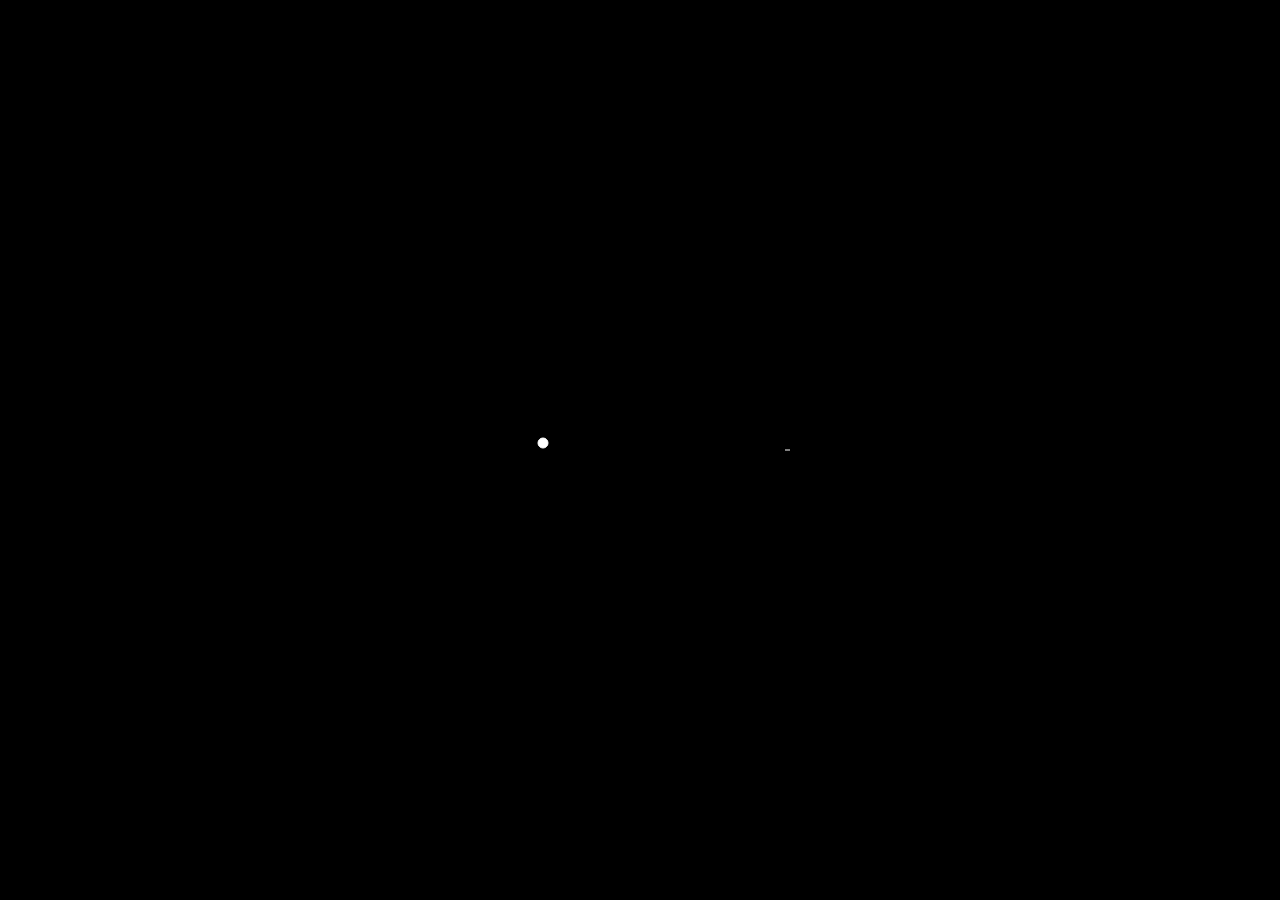
==== index.html @ 0a55c6fb "Make game load in index file" ====
<!DOCTYPE html>
<html>
<head>
<link href="SnakeGame.css" rel="stylesheet">
</head>
<body>

<canvas id="snake"></canvas>

<script type='text/javascript'>
(function() {
   var script = document.createElement('script');
   script.setAttribute('src', 'SnakeGame.js');
   script.setAttribute('type', 'text/javascript');
   document.getElementsByTagName('head')[0].appendChild(script);
}());
</script>
</body>
</html>
---- SnakeGame.css ----
#snake {
  width:100%;
  height:100%;
  position:absolute;
  left:0;
  top:0;
  background:black;
}
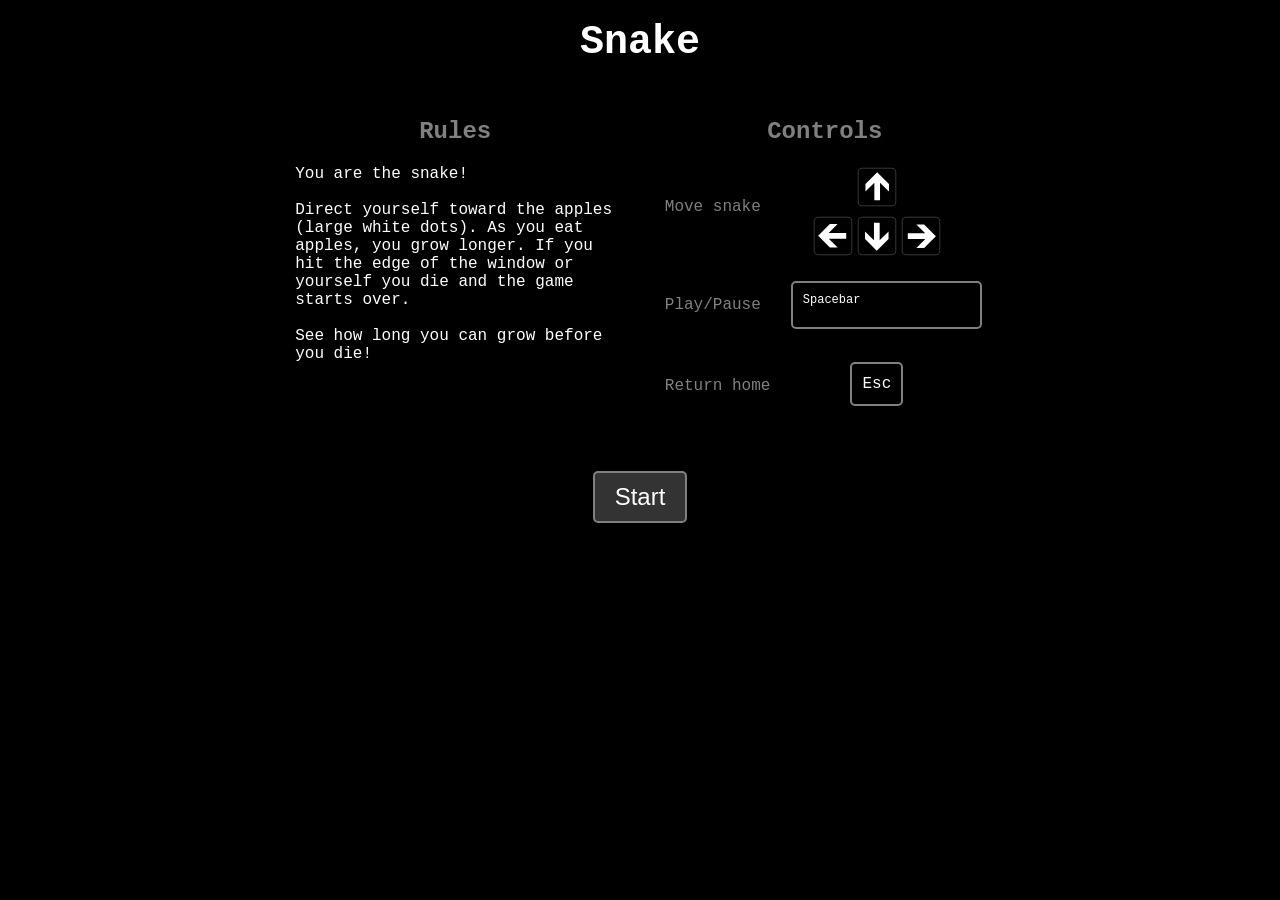
==== commit 37d3c04e: "Add homepage instructions screen" ====
--- a/index.html
+++ b/index.html
@@ -4,14 +4,51 @@
 <link href="SnakeGame.css" rel="stylesheet">
 </head>
 <body>
-
+<main>
+</main>
+<div class="templates">
+<section class="homepageLayout">
+  <h1>Snake</h1>
+  <article class="rules">
+  <h2>Rules</h2>
+  <p>You are the snake!<br /><br />Direct yourself toward the apples (large white dots). As you eat apples, you grow longer. If you hit the edge of the window or yourself you die and the game starts over.<br /><br />See how long you can grow before you die!</p>
+  </article>
+  <article class="controls"><!--
+    --><h2>Controls</h2><!--
+    --><aside class="arrows"><!--
+    -->Move snake<!--
+    --></aside><!--
+    --><section class="arrows"><!--
+    --><img class="up arrow" src="assets/up_arrow.svg" alt="Up arrow" /><br /><!--
+    --><img class="left arrow" src="assets/up_arrow.svg" alt="Left arrow" /><!--
+    --><img class="down arrow" src="assets/up_arrow.svg" alt="Down arrow" /><!--
+    --><img class="right arrow" src="assets/up_arrow.svg" alt="Right arrow" /><!--
+    --></section><br /><br /><!--
+    --><aside class="spacebar"><!--
+    -->Play/Pause<!--
+    --></aside><!--
+    --><span class="spacebar">Spacebar</span><br /><br /><!--
+    --><aside class="escape"><!--
+    -->Return home<!--
+    --></aside><!--
+    --><span class="escape">Esc</span><!--
+  --></article><br />
+  <button class="start">Start</button>
+</section>
 <canvas id="snake"></canvas>
-
+</div>
 <script type='text/javascript'>
 (function() {
    var script = document.createElement('script');
    script.setAttribute('src', 'SnakeGame.js');
    script.setAttribute('type', 'text/javascript');
+   script.setAttribute('async', 'true');
+   document.getElementsByTagName('head')[0].appendChild(script);
+
+   script = document.createElement('script');
+   script.setAttribute('src', 'SnakeGameHomepage.js');
+   script.setAttribute('type', 'text/javascript');
+   script.setAttribute('async', 'true');
    document.getElementsByTagName('head')[0].appendChild(script);
 }());
 </script>
--- a/SnakeGame.css
+++ b/SnakeGame.css
@@ -1,6 +1,120 @@
+* {
+  box-sizing:border-box;
+}
+html, body, main {
+  margin:0;
+  padding:0;
+}
+body {
+  background:black;
+  padding-bottom:20px;
+}
+.templates {
+  display:none;
+}
+.homepage {
+  font-family: "Monaco", "Courier", "Courier New";
+  color:white;
+  text-align:center;
+  margin:0;
+}
+.homepage h1 {
+  font-size:40px;
+  margin-top:0;
+  padding-top:20px;
+}
+.homepage h2 {
+  font-size:24px;
+  color:grey;
+  text-align:center;
+}
+.homepage .rules, .homepage .controls {
+  margin-left:20px;
+  margin-right:20px;
+  text-align:left;
+  width:320px;
+  display:inline-block;
+  vertical-align:top;
+}
+.homepage .controls aside.arrows {
+  display:inline-block;
+  vertical-align:top;
+  margin-right:50px;
+  padding-top:33px;
+  color:grey;
+}
+.homepage .controls section.arrows {
+  display:inline-block;
+  position:relative;
+  vertical-align:bottom;
+  text-align:center;
+}
+.homepage .controls .arrow {
+  width:40px;
+  height:40px;
+  margin:2px;
+}
+.homepage .controls aside.spacebar {
+  display:inline-block;
+  vertical-align:top;
+  margin-right:30px;
+  padding-top:15px;
+  color:grey;
+}
+.homepage .controls span.spacebar {
+  vertical-align:bottom;
+  border:2px solid grey;
+  border-radius:5px;
+  position:relative;
+  display:inline-block;
+  padding:10px 120px 20px 10px;
+  margin-bottom:15px;
+  font-size:12px;
+}
+.homepage .controls aside.escape {
+  color:grey;
+  display:inline-block;
+  margin-right:80px;
+  vertical-align:top;
+  padding-top:15px;
+}
+.homepage .controls span.escape {
+  vertical-align:bottom;
+  border:2px solid grey;
+  border-radius:5px;
+  position:relative;
+  display:inline-block;
+  padding:11px 10px;
+  font-size:16px;
+  margin-bottom:15px;
+}
+.homepage .start {
+  background:black;
+  color:white;
+  padding:10px 20px;
+  font-size:24px;
+  border:2px solid grey;
+  border-radius:5px;
+  margin-top:50px;
+  background:#333333;
+}
+.homepage .start:hover {
+  background:#555555;
+  cursor:pointer;
+}
+.homepage .start:active {
+  background:#999999;
+}
+.arrow.right {
+  transform:rotate(90deg);
+}
+.arrow.down {
+  transform:rotate(180deg);
+}
+.arrow.left {
+  transform:rotate(-90deg);
+}
 #snake {
-  width:100%;
-  height:100%;
   position:absolute;
   left:0;
   top:0;
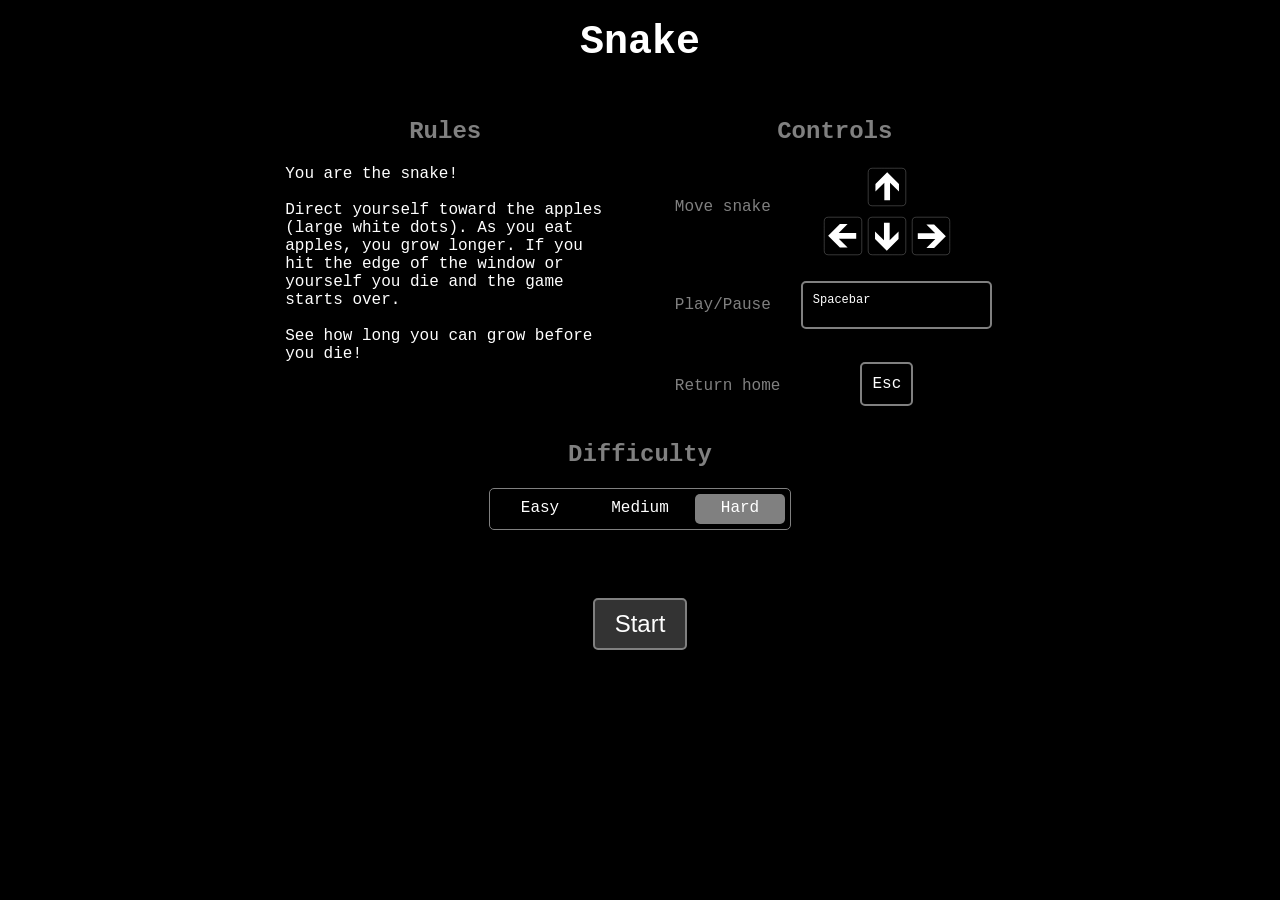
==== commit 761f27d5: "Fix crash logic, add difficulty setting" ====
--- a/index.html
+++ b/index.html
@@ -33,6 +33,15 @@
     --></aside><!--
     --><span class="escape">Esc</span><!--
   --></article><br />
+  <article class="difficulty"><!--
+    --><h2>Difficulty</h2><!--
+    --><fieldset class="setting"><!--
+    --><label for="easy" class="easy level">Easy</label><input name="difficultySetting" type="radio" id="easy" value="40" /><!--
+    --><label for="medium" class="medium level">Medium</label><input name="difficultySetting" type="radio" id="medium" value="20" /><!--
+    --><label for="hard" class="hard level">Hard</label><input name="difficultySetting" type="radio" id="hard" checked="true" value="10" /><!--
+      --><span class="selector"></span><!--
+    --></fieldset><!--
+  --></article><br />
   <button class="start">Start</button>
 </section>
 <canvas id="snake"></canvas>
--- a/SnakeGame.css
+++ b/SnakeGame.css
@@ -29,8 +29,8 @@
   text-align:center;
 }
 .homepage .rules, .homepage .controls {
-  margin-left:20px;
-  margin-right:20px;
+  margin-left:30px;
+  margin-right:30px;
   text-align:left;
   width:320px;
   display:inline-block;
@@ -88,6 +88,52 @@
   font-size:16px;
   margin-bottom:15px;
 }
+.homepage .difficulty .setting {
+  display:inline-block;
+  width:302px;
+  height:42px;
+  border:1px solid grey;
+  border-radius:5px;
+  padding:0;
+  margin:0;
+  position:relative;
+}
+.homepage .difficulty .setting input {
+  display:none;
+}
+.homepage .difficulty .setting .level {
+  display:inline-block;
+  width:100px;
+  height:20px;
+  margin:0;
+  padding:10px 0;
+  border:0;
+}
+.homepage .difficulty .setting .level:hover {
+  cursor:pointer;
+}
+.homepage .difficulty .setting .selector {
+  display:inline-block;
+  position:absolute;
+  width:90px;
+  height:30px;
+  border-radius:5px;
+  background:grey;
+  transition:left 1s;
+  left:5px;
+  top:5px;
+  content:"";
+  z-index:-1;
+}
+.homepage .difficulty .setting #easy:checked ~ .selector {
+  left:5px;
+}
+.homepage .difficulty .setting #medium:checked ~ .selector {
+  left:105px;
+}
+.homepage .difficulty .setting #hard:checked ~ .selector {
+  left:205px;
+}
 .homepage .start {
   background:black;
   color:white;
